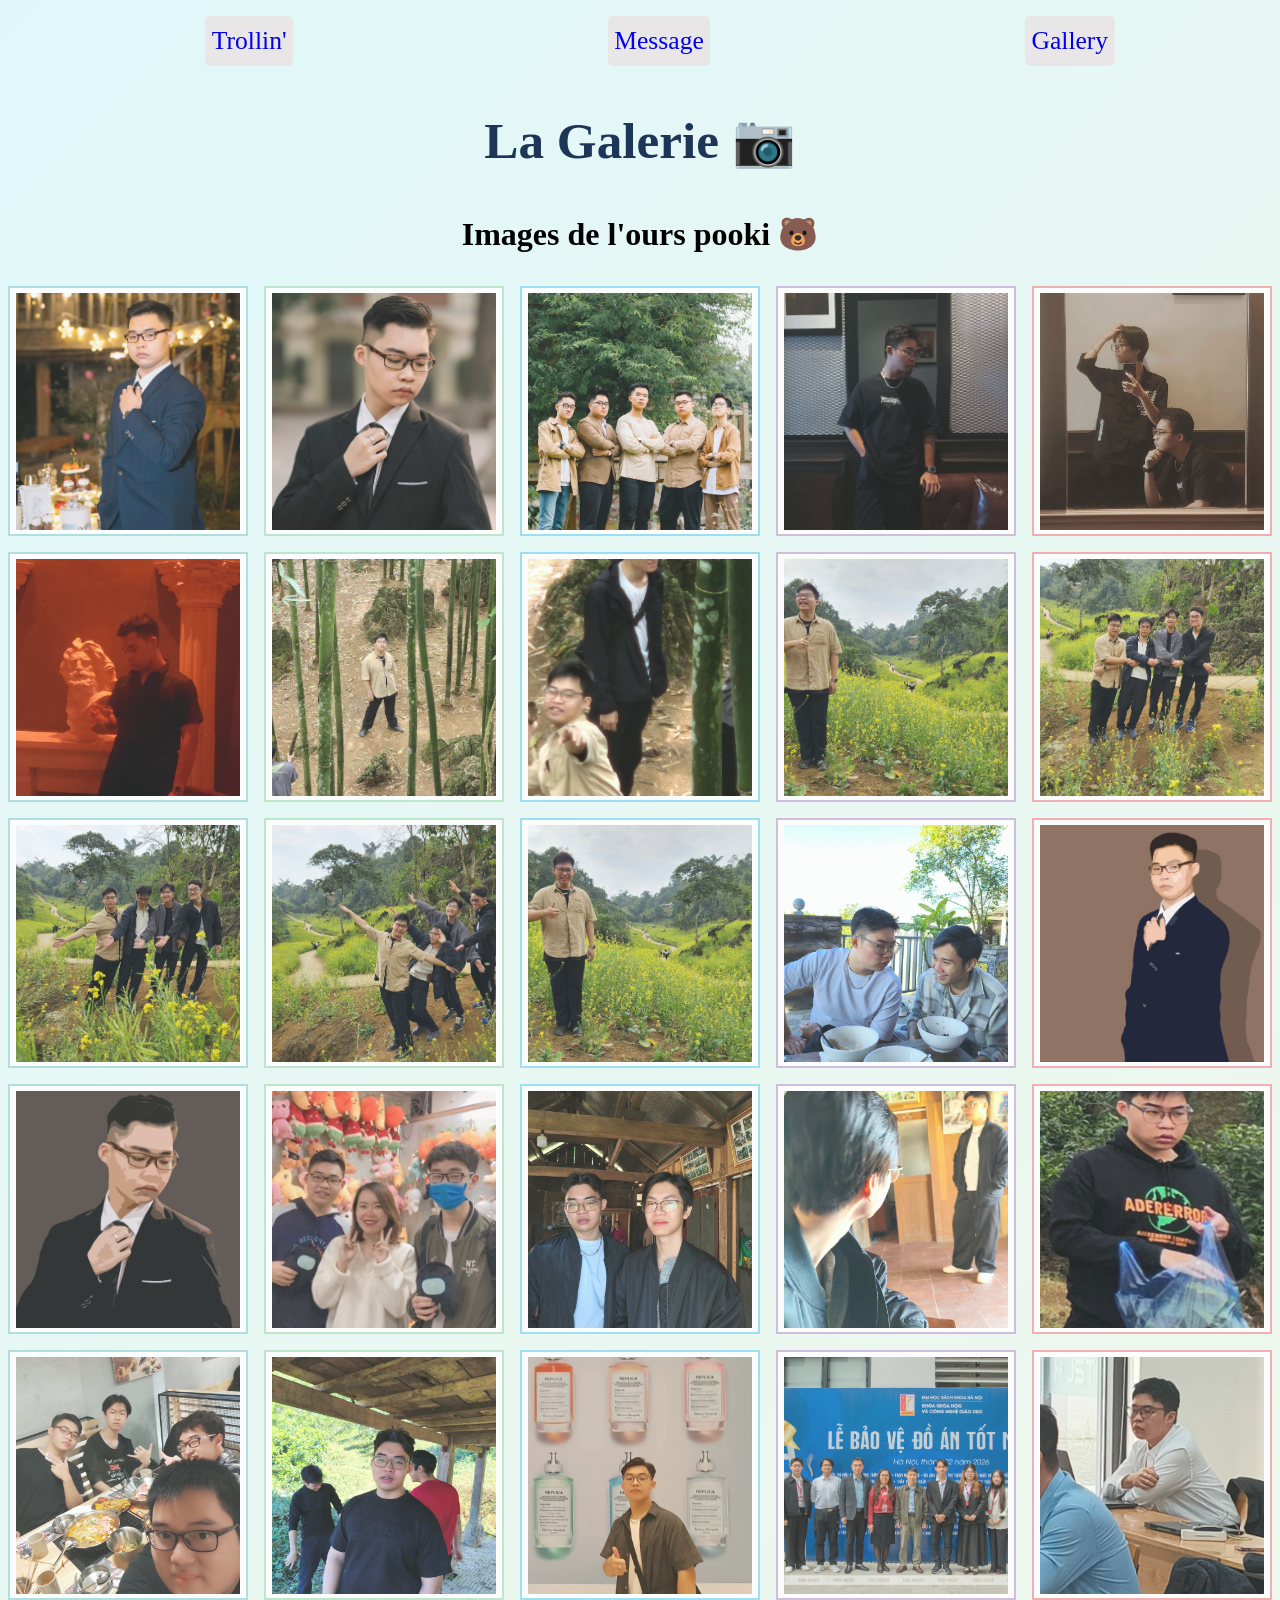
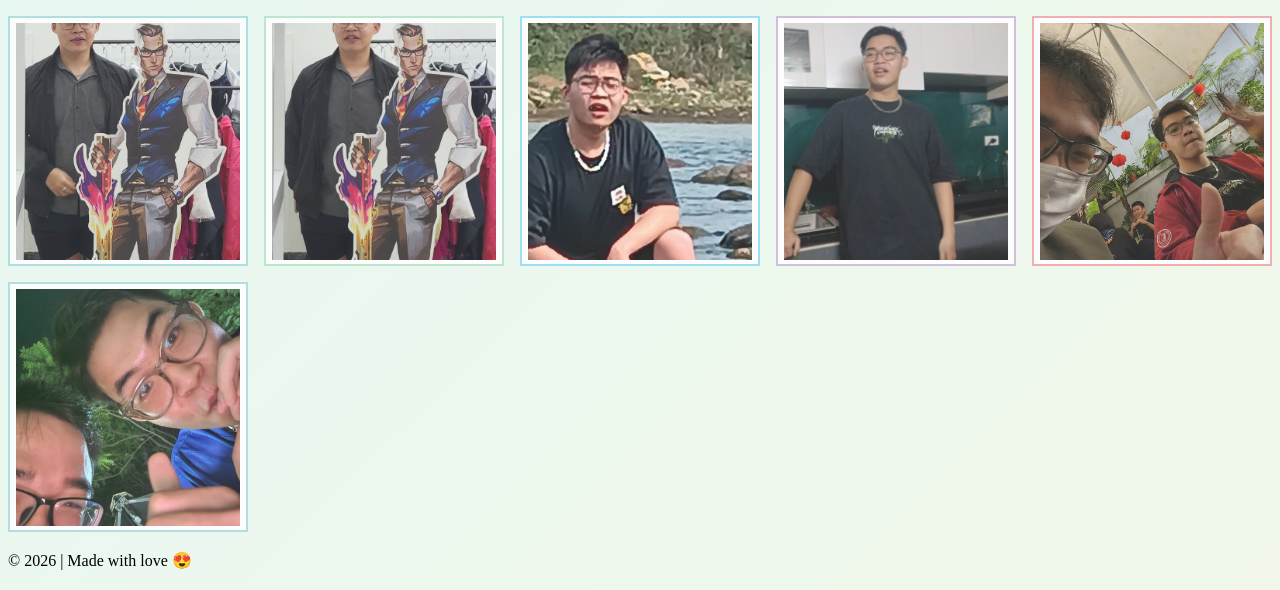
==== 2. Introduction to CSS3/Final_Project/gallery.html @ 0db54c8c "Add 3 first courses" ====
<!DOCTYPE html>
<html lang = "en">
<head>
	<meta charset="UTF-8">
	<meta name="viewport" content="width=device-width, initial-scale=1.0">
	<meta http-equiv="X-UA-Compatible" content="ie=edge">
	<title>Gallery</title>
	<link rel="stylesheet" href="assets/stylesheets/gallery.css">
	<link rel="icon" type="image/x-icon" href="assets/images/education.png">
	
	<link rel="preconnect" href="https://fonts.googleapis.com">
	<link rel="preconnect" href="https://fonts.gstatic.com" crossorigin>
	<link href="https://fonts.googleapis.com/css2?family=Jost:ital,wght@0,100..900;1,100..900&display=swap" rel="stylesheet">

	</head>

<body>

	<header>
		<a href="#main" class = "skip_link">Skip to Main Content</a>
		<nav>
			<ul>
				<li><a href="index.html">Trollin'</a></li>
				<li><a href="message.html">Message</a></li>
				<li><a href="gallery.html">Gallery</a></li>
			</ul>
		</nav>
	</header>
	
	<main id = "main">
		<h1>La Galerie &#x1F4F7;</h1>
		<h2>Images de l'ours pooki &#x1F43B;</h2>

		<div class="image_collection">
			
			<img src = "assets/images/businessman.jpg" alt = "Dung Vu next to the table">
			<img src = "assets/images/cool_ass_shoot.jpg" alt = "Dung Vu in suit and tie">
			<img src = "assets/images/dope_ass_image.jpg" alt = "Dung Vu and 4 friends in the bamboo forest">
			<img src = "assets/images/aesthetic_Dung.jpg" alt = "Dung Vu posing aesthetically">
			<img src = "assets/images/aesthetic_Dung_Kiet.jpg" alt = "Dung Vu and Kiet posing aesthetically">
			<img src = "assets/images/Dung_looking_jaked.jpg" alt = "Dung Vu looking jaked in the gallery">
			
			<img src = "assets/images/Dung_in_the_forest.jpg" alt = "Dung Vu posing in the bamboo forest">
			<img src = "assets/images/Dung_throwing_bambo.jpg" alt = "Dung Vu throwing bamboo">
			<img src = "assets/images/Dung_in_Yen_Bai.jpg" alt = "Dung Vu in the flower field in Yen Bai">
			<img src = "assets/images/Tien_Dung_Huy_Kiet.jpg" alt = "Dung Vu, Tien, Huy, Kiet in the flower field in Yen Bai">
			<img src = "assets/images/Tien_Dung_Huy_Kiet_2.jpg" alt = "Also Dung Vu, Tien, Huy, Kiet in the flower field in Yen Bai">
			<img src = "assets/images/Tien_Dung_Huy_Kiet_3.jpg" alt = "Also Dung Vu, Tien, Huy, Kiet in the flower field in Yen Bai">
			<img src = "assets/images/Dung_in_Yen_Bai_2.jpg" alt = "Also Dung Vu in the flower field in Yen Bai">
			<img src = "assets/images/Giang_and_Dung.jpg" alt = "Dung Vu and Giang having breakfast in Yen Bai">
			<img src = "assets/images/oil_pict.jpg" alt = "Dung Vu on suit and tie front view oil painting style">			
			<img src = "assets/images/oil_pict_side.jpg" alt = "Dung Vu on suit and tie side view oil painting style">
			
			
			<img src = "assets/images/Dung_and_Huy.jpg" alt = "Dung Vu and friends and teacher">			
			<img src = "assets/images/Dung_and_Kiet.jpg" alt = "Dung Vu and Kiet in wooden house in Yen Bai">			
			<img src = "assets/images/Dung_and_Kiet_2.jpg" alt = "Also Dung Vu and Kiet in wooden house in Yen Bai">			
			<img src = "assets/images/Dung_holding_bag.jpg" alt = "Dung Vu looking pissed holding plastic bag">			
			<img src = "assets/images/Dung_Huy_Kiet.jpg" alt = "Dung Vu eating hotpot with 3 friends">						
			<img src = "assets/images/Dung_Tien_Giang.jpg" alt = "Dung Vu in Yen Bai with 2 friends in the background">			
			<img src = "assets/images/FB_Avatar.jpg" alt = "Dung Vu at his workplace">			
			<img src = "assets/images/graduation_milestone.jpg" alt = "Dung Vu on his graduation thesis">						
			<img src = "assets/images/sleepy_ass.jpg" alt = "Dung Vu sleepy af in class">			
			<img src = "assets/images/Dung_and_Chamber.jpg" alt = "Dung Vu next to Chamber figure">			
			<img src = "assets/images/Dung_and_Chamber_2.jpg" alt = "Also Dung Vu next to Chamber figure">			
			<img src = "assets/images/Dung_dying_in_stream.jpg" alt = "Why is bro looking like that">			
			<img src = "assets/images/Dung_in_kitchen.jpg" alt = "Dung Vu in the kitchen">			
			<img src = "assets/images/Tien_and_Dung.jpg" alt = "Dung Vu and Tien in the cafe">			
			<img src = "assets/images/Tien_and_Dung_2.jpg" alt = "Dung Vu and Tien in the middle of nowhere">			
		</div>
		
		<footer>
			<p>&copy; 2026 | Made with love &#128525</p>
		</footer>

	</main>
</body>
</html>
---- 2. Introduction to CSS3/Final_Project/assets/stylesheets/gallery.css ----
.skip_link {
	display: block;
	text-align: center;
	position: absolute;
	top: -500px;
	left: 0;
	background: white;
	color: black;
	padding: 8px;
	font-size: 2vw;
}

.skip_link:focus
{
	position: static;
	display: block;
	top: 0;
}

nav {
  margin-bottom: 1.5vh;
}

ul {
  display: flex;
  justify-content: space-around;
  list-style: none;
}

li
{
	display: inline-block;
	font-size: 2vw;
	padding: 0.5vh 0.5vw;
	border-width: 0.5vw;
	border-radius: 5px;
	background-color: #e8e6e6;
}

li:hover {
  background-color: #b2dfdb;
}

a
{
	text-decoration: none;
}

body
{
	font-family: Georgia, "Times New Roman", serif;
	font-size: 1rem;
	line-height: 1.6;
	background: linear-gradient(135deg, #e0f7fa, #f1f8e9);
}

h1 {
  font-family: Georgia, "Times New Roman", serif;
  font-size: clamp(2rem, 4vw, 5rem);
  margin-bottom: 0.5vh;
  color: #1d3557;
  text-align: center;
}

h2
{
	font-size: 2rem;
	text-align: center;
}

.subtitle {
  color: #2a9d8f;
  font-weight: bold;
}

.image_collection {
    display: grid;
    grid-template-columns: repeat(5, minmax(200px, 1fr));
    gap: 16px;
}

.image_collection img {
    width: 100%;
	position: relative;
    height: 250px;
    object-fit: cover;
	background-color: white;
    padding: 0.5vh 0.5vw;
	opacity: 0.85;
	box-sizing: border-box;
	transition: 
        transform 0.3s ease,
        box-shadow 0.3s ease,
        border 0.3s ease,
        opacity 0.3s ease;
}

.image_collection img:nth-child(5n + 1) {
    border: 2px solid #a8dadc;
}

.image_collection img:nth-child(5n + 2) {
    border: 2px solid #b7e4c7;
}

.image_collection img:nth-child(5n + 3) {
    border: 2px solid #90dbf4;
}

.image_collection img:nth-child(5n + 4) {
    border: 2px solid #cdb4db;
}

.image_collection img:nth-child(5n + 5) {
    border: 2px solid #f3a3a9;
}

.image_collection:hover img {
    opacity: 0.5;
}

.image_collection img:hover {
    transform: translateY(-8px) scale(1.08);

    box-shadow: 
        0 10px 20px rgba(0, 0, 0, 0.12),
        0 4px 8px rgba(0, 0, 0, 0.08);

    border-color: #2a9d8f;
    opacity: 1;

    z-index: 2;
}
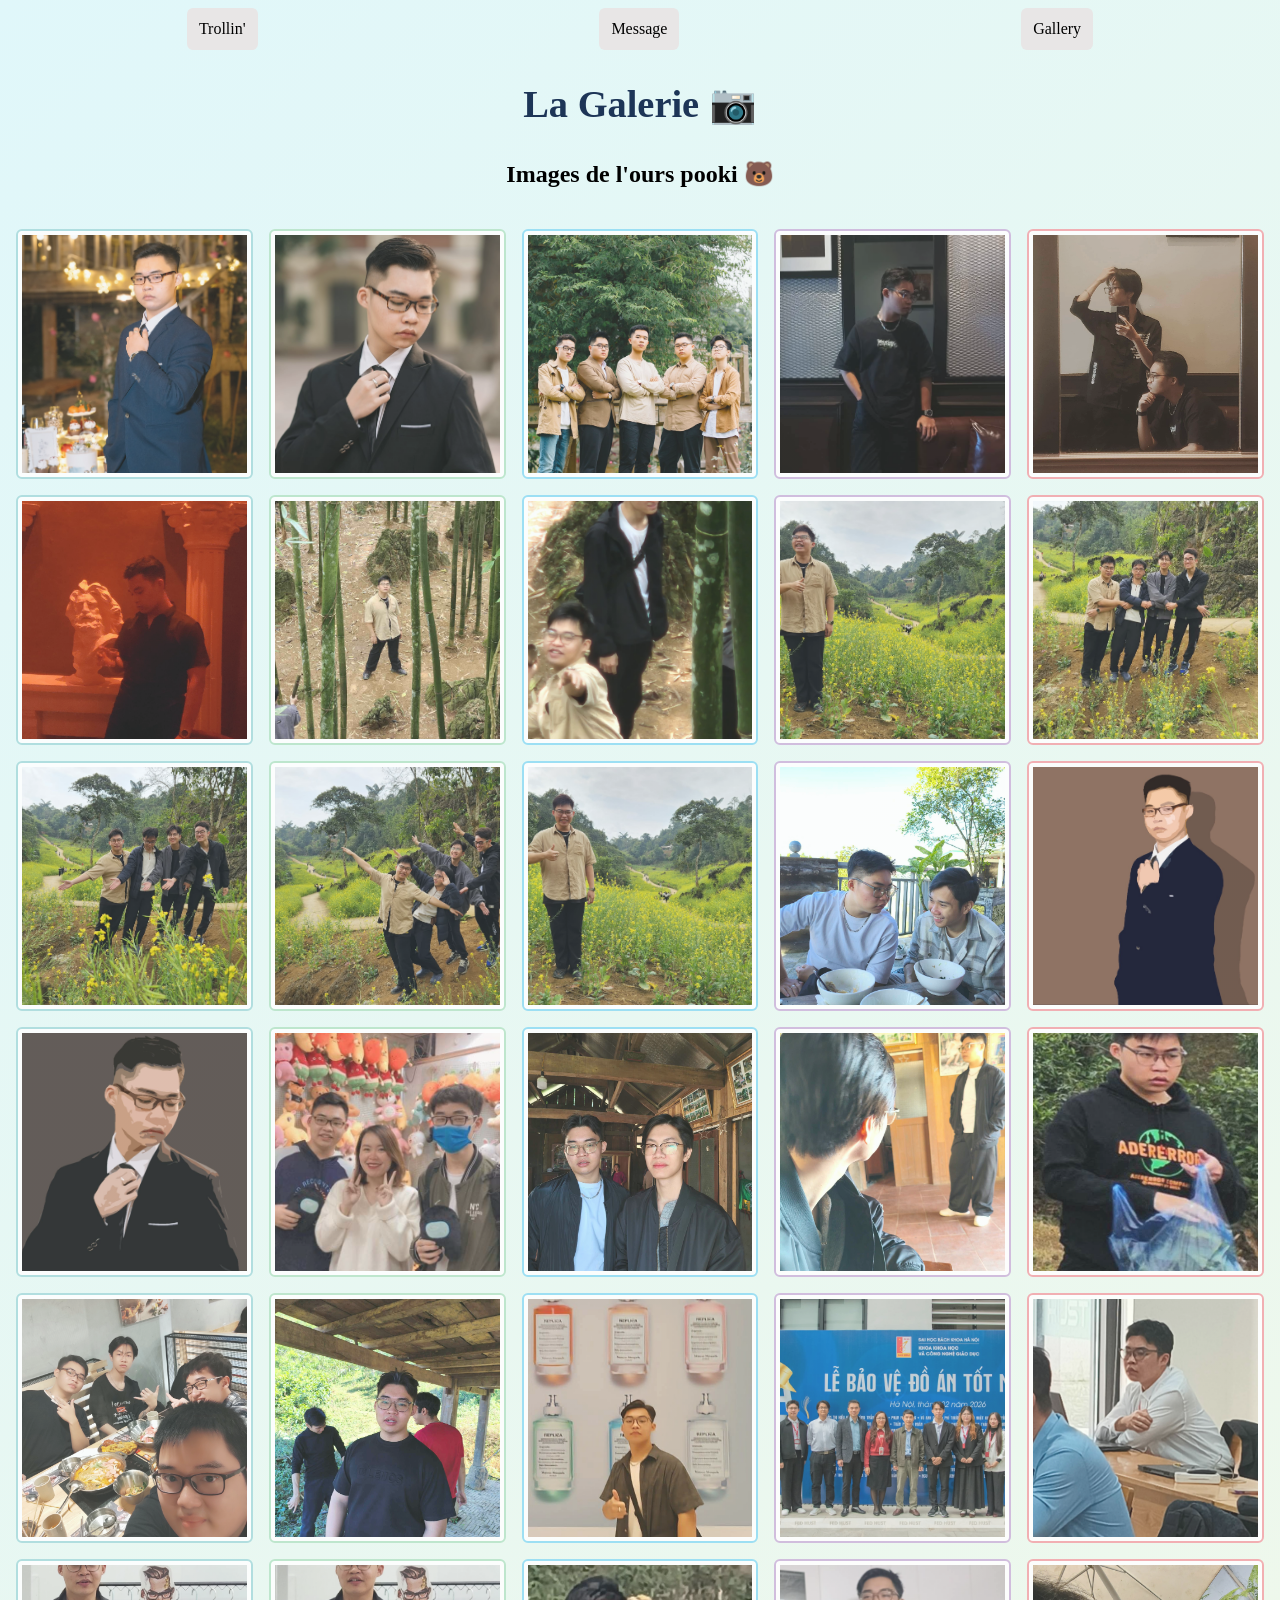
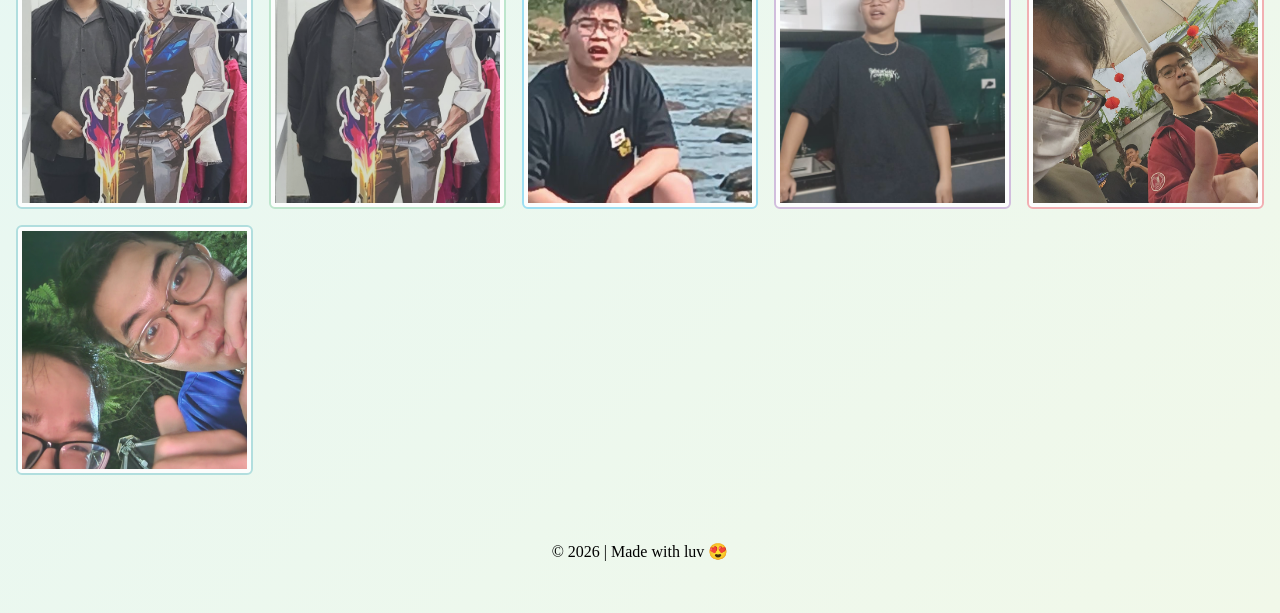
==== commit afafa569: "Add Responsive the graduation ceremony webpages" ====
--- a/2. Introduction to CSS3/Final_Project/gallery.html
+++ b/2. Introduction to CSS3/Final_Project/gallery.html
@@ -7,18 +7,16 @@
 	<title>Gallery</title>
 	<link rel="stylesheet" href="assets/stylesheets/gallery.css">
 	<link rel="icon" type="image/x-icon" href="assets/images/education.png">
-	
-	<link rel="preconnect" href="https://fonts.googleapis.com">
-	<link rel="preconnect" href="https://fonts.gstatic.com" crossorigin>
-	<link href="https://fonts.googleapis.com/css2?family=Jost:ital,wght@0,100..900;1,100..900&display=swap" rel="stylesheet">
-
 	</head>
 
 <body>
 
 	<header>
-		<a href="#main" class = "skip_link">Skip to Main Content</a>
+		<a href="#main" class="skip_link">Skip to Main Content</a>
+
 		<nav>
+		<input type="checkbox" id="nav_toggle">
+		<label for="nav_toggle" class="nav_toggle_label">☰ Menu</label>
 			<ul>
 				<li><a href="index.html">Trollin'</a></li>
 				<li><a href="message.html">Message</a></li>
@@ -26,53 +24,53 @@
 			</ul>
 		</nav>
 	</header>
-	
-	<main id = "main">
+
+	<main id="main">
 		<h1>La Galerie &#x1F4F7;</h1>
 		<h2>Images de l'ours pooki &#x1F43B;</h2>
 
 		<div class="image_collection">
-			
-			<img src = "assets/images/businessman.jpg" alt = "Dung Vu next to the table">
-			<img src = "assets/images/cool_ass_shoot.jpg" alt = "Dung Vu in suit and tie">
-			<img src = "assets/images/dope_ass_image.jpg" alt = "Dung Vu and 4 friends in the bamboo forest">
-			<img src = "assets/images/aesthetic_Dung.jpg" alt = "Dung Vu posing aesthetically">
-			<img src = "assets/images/aesthetic_Dung_Kiet.jpg" alt = "Dung Vu and Kiet posing aesthetically">
-			<img src = "assets/images/Dung_looking_jaked.jpg" alt = "Dung Vu looking jaked in the gallery">
-			
-			<img src = "assets/images/Dung_in_the_forest.jpg" alt = "Dung Vu posing in the bamboo forest">
-			<img src = "assets/images/Dung_throwing_bambo.jpg" alt = "Dung Vu throwing bamboo">
-			<img src = "assets/images/Dung_in_Yen_Bai.jpg" alt = "Dung Vu in the flower field in Yen Bai">
-			<img src = "assets/images/Tien_Dung_Huy_Kiet.jpg" alt = "Dung Vu, Tien, Huy, Kiet in the flower field in Yen Bai">
-			<img src = "assets/images/Tien_Dung_Huy_Kiet_2.jpg" alt = "Also Dung Vu, Tien, Huy, Kiet in the flower field in Yen Bai">
-			<img src = "assets/images/Tien_Dung_Huy_Kiet_3.jpg" alt = "Also Dung Vu, Tien, Huy, Kiet in the flower field in Yen Bai">
-			<img src = "assets/images/Dung_in_Yen_Bai_2.jpg" alt = "Also Dung Vu in the flower field in Yen Bai">
-			<img src = "assets/images/Giang_and_Dung.jpg" alt = "Dung Vu and Giang having breakfast in Yen Bai">
-			<img src = "assets/images/oil_pict.jpg" alt = "Dung Vu on suit and tie front view oil painting style">			
-			<img src = "assets/images/oil_pict_side.jpg" alt = "Dung Vu on suit and tie side view oil painting style">
-			
-			
-			<img src = "assets/images/Dung_and_Huy.jpg" alt = "Dung Vu and friends and teacher">			
-			<img src = "assets/images/Dung_and_Kiet.jpg" alt = "Dung Vu and Kiet in wooden house in Yen Bai">			
-			<img src = "assets/images/Dung_and_Kiet_2.jpg" alt = "Also Dung Vu and Kiet in wooden house in Yen Bai">			
-			<img src = "assets/images/Dung_holding_bag.jpg" alt = "Dung Vu looking pissed holding plastic bag">			
-			<img src = "assets/images/Dung_Huy_Kiet.jpg" alt = "Dung Vu eating hotpot with 3 friends">						
-			<img src = "assets/images/Dung_Tien_Giang.jpg" alt = "Dung Vu in Yen Bai with 2 friends in the background">			
-			<img src = "assets/images/FB_Avatar.jpg" alt = "Dung Vu at his workplace">			
-			<img src = "assets/images/graduation_milestone.jpg" alt = "Dung Vu on his graduation thesis">						
-			<img src = "assets/images/sleepy_ass.jpg" alt = "Dung Vu sleepy af in class">			
-			<img src = "assets/images/Dung_and_Chamber.jpg" alt = "Dung Vu next to Chamber figure">			
-			<img src = "assets/images/Dung_and_Chamber_2.jpg" alt = "Also Dung Vu next to Chamber figure">			
-			<img src = "assets/images/Dung_dying_in_stream.jpg" alt = "Why is bro looking like that">			
-			<img src = "assets/images/Dung_in_kitchen.jpg" alt = "Dung Vu in the kitchen">			
-			<img src = "assets/images/Tien_and_Dung.jpg" alt = "Dung Vu and Tien in the cafe">			
-			<img src = "assets/images/Tien_and_Dung_2.jpg" alt = "Dung Vu and Tien in the middle of nowhere">			
+
+			<img loading="lazy" src="assets/images/businessman.jpg" alt="Dung Vu next to the table">
+			<img loading="lazy" src="assets/images/cool_ass_shoot.jpg" alt="Dung Vu in suit and tie">
+			<img loading="lazy" src="assets/images/dope_ass_image.jpg" alt="Dung Vu and 4 friends in the bamboo forest">
+			<img loading="lazy" src="assets/images/aesthetic_Dung.jpg" alt="Dung Vu posing aesthetically">
+			<img loading="lazy" src="assets/images/aesthetic_Dung_Kiet.jpg" alt="Dung Vu and Kiet posing aesthetically">
+			<img loading="lazy" src="assets/images/Dung_looking_jaked.jpg" alt="Dung Vu looking jaked in the gallery">
+
+			<img loading="lazy" src="assets/images/Dung_in_the_forest.jpg" alt="Dung Vu posing in the bamboo forest">
+			<img loading="lazy" src="assets/images/Dung_throwing_bambo.jpg" alt="Dung Vu throwing bamboo">
+			<img loading="lazy" src="assets/images/Dung_in_Yen_Bai.jpg" alt="Dung Vu in the flower field in Yen Bai">
+			<img loading="lazy" src="assets/images/Tien_Dung_Huy_Kiet.jpg" alt="Dung Vu, Tien, Huy, Kiet in the flower field in Yen Bai">
+			<img loading="lazy" src="assets/images/Tien_Dung_Huy_Kiet_2.jpg" alt="Also Dung Vu, Tien, Huy, Kiet in the flower field in Yen Bai">
+			<img loading="lazy" src="assets/images/Tien_Dung_Huy_Kiet_3.jpg" alt="Also Dung Vu, Tien, Huy, Kiet in the flower field in Yen Bai">
+			<img loading="lazy" src="assets/images/Dung_in_Yen_Bai_2.jpg" alt="Also Dung Vu in the flower field in Yen Bai">
+			<img loading="lazy" src="assets/images/Giang_and_Dung.jpg" alt="Dung Vu and Giang having breakfast in Yen Bai">
+			<img loading="lazy" src="assets/images/oil_pict.jpg" alt="Dung Vu oil painting front view">
+			<img loading="lazy" src="assets/images/oil_pict_side.jpg" alt="Dung Vu oil painting side view">
+
+			<img loading="lazy" src="assets/images/Dung_and_Huy.jpg" alt="Dung Vu and friends and teacher">
+			<img loading="lazy" src="assets/images/Dung_and_Kiet.jpg" alt="Dung Vu and Kiet in wooden house">
+			<img loading="lazy" src="assets/images/Dung_and_Kiet_2.jpg" alt="Dung Vu and Kiet in wooden house again">
+			<img loading="lazy" src="assets/images/Dung_holding_bag.jpg" alt="Dung Vu holding plastic bag">
+			<img loading="lazy" src="assets/images/Dung_Huy_Kiet.jpg" alt="Dung Vu eating hotpot with friends">
+			<img loading="lazy" src="assets/images/Dung_Tien_Giang.jpg" alt="Dung Vu in Yen Bai with friends">
+			<img loading="lazy" src="assets/images/FB_Avatar.jpg" alt="Dung Vu at workplace">
+			<img loading="lazy" src="assets/images/graduation_milestone.jpg" alt="Dung Vu graduation thesis">
+			<img loading="lazy" src="assets/images/sleepy_ass.jpg" alt="Dung Vu sleepy in class">
+			<img loading="lazy" src="assets/images/Dung_and_Chamber.jpg" alt="Dung Vu next to Chamber figure">
+			<img loading="lazy" src="assets/images/Dung_and_Chamber_2.jpg" alt="Dung Vu next to Chamber figure again">
+			<img loading="lazy" src="assets/images/Dung_dying_in_stream.jpg" alt="Dung Vu in stream">
+			<img loading="lazy" src="assets/images/Dung_in_kitchen.jpg" alt="Dung Vu in kitchen">
+			<img loading="lazy" src="assets/images/Tien_and_Dung.jpg" alt="Dung Vu and Tien in cafe">
+			<img loading="lazy" src="assets/images/Tien_and_Dung_2.jpg" alt="Dung Vu and Tien outdoors">
+
 		</div>
-		
-		<footer>
-			<p>&copy; 2026 | Made with love &#128525</p>
-		</footer>
+	</main>
 
-	</main>
+	<footer>
+		<p>&copy; 2026 | Made with luv &#128525;</p>
+	</footer>
+
 </body>
 </html>
--- a/2. Introduction to CSS3/Final_Project/assets/stylesheets/gallery.css
+++ b/2. Introduction to CSS3/Final_Project/assets/stylesheets/gallery.css
@@ -1,133 +1,183 @@
-.skip_link {
-	display: block;
-	text-align: center;
-	position: absolute;
-	top: -500px;
-	left: 0;
-	background: white;
-	color: black;
-	padding: 8px;
-	font-size: 2vw;
+*,
+*::before,
+*::after {
+	box-sizing: border-box;
 }
 
-.skip_link:focus
-{
-	position: static;
-	display: block;
-	top: 0;
-}
-
-nav {
-  margin-bottom: 1.5vh;
-}
-
-ul {
-  display: flex;
-  justify-content: space-around;
-  list-style: none;
-}
-
-li
-{
-	display: inline-block;
-	font-size: 2vw;
-	padding: 0.5vh 0.5vw;
-	border-width: 0.5vw;
-	border-radius: 5px;
-	background-color: #e8e6e6;
-}
-
-li:hover {
-  background-color: #b2dfdb;
-}
-
-a
-{
-	text-decoration: none;
-}
-
-body
-{
+body {
+	margin: 0;
 	font-family: Georgia, "Times New Roman", serif;
-	font-size: 1rem;
 	line-height: 1.6;
 	background: linear-gradient(135deg, #e0f7fa, #f1f8e9);
 }
 
-h1 {
-  font-family: Georgia, "Times New Roman", serif;
-  font-size: clamp(2rem, 4vw, 5rem);
-  margin-bottom: 0.5vh;
-  color: #1d3557;
-  text-align: center;
+/* =========================
+   SKIP LINK
+========================= */
+.skip_link {
+	position: absolute;
+	top: -999px;
+	left: 0;
+	background: white;
+	color: black;
+	padding: 0.5rem 1rem;
 }
 
-h2
-{
-	font-size: 2rem;
-	text-align: center;
+.skip_link:focus {
+	top: 0;
+	position: absolute;
 }
 
-.subtitle {
-  color: #2a9d8f;
-  font-weight: bold;
+/* =========================
+   NAVIGATION (DESKTOP)
+========================= */
+nav {
+	position: relative;
+	padding: 0.5rem 1rem;
 }
 
+#nav_toggle {
+	display: none;
+}
+
+.nav_toggle_label {
+	display: none;
+	font-size: 1.25rem;
+	background: #e8e6e6;
+	padding: 0.5rem 1rem;
+	border-radius: 6px;
+	cursor: pointer;
+}
+
+ul {
+	display: flex;
+	justify-content: space-around;
+	list-style: none;
+	margin: 0;
+	padding: 0;
+}
+
+li {
+	background: #e8e6e6;
+	padding: 0.5rem 0.75rem;
+	border-radius: 6px;
+}
+
+li:hover {
+	background: #b2dfdb;
+}
+
+a {
+	text-decoration: none;
+	color: inherit;
+}
+
+/* =========================
+   HEADINGS
+========================= */
+h1 {
+	font-size: clamp(1.8rem, 3vw, 3rem);
+	text-align: center;
+	color: #1d3557;
+	margin: 1rem 0 0.5rem;
+}
+
+h2 {
+	text-align: center;
+	font-size: 1.5rem;
+}
+
+/* =========================
+   GRID GALLERY
+========================= */
 .image_collection {
-    display: grid;
-    grid-template-columns: repeat(5, minmax(200px, 1fr));
-    gap: 16px;
+	display: grid;
+	grid-template-columns: repeat(5, minmax(150px, 1fr));
+	gap: 1rem;
+	padding: 1rem;
+	max-width: 1400px;
+	margin: 0 auto;
 }
 
 .image_collection img {
-    width: 100%;
-	position: relative;
-    height: 250px;
-    object-fit: cover;
-	background-color: white;
-    padding: 0.5vh 0.5vw;
+	width: 100%;
+	height: 250px;
+	object-fit: cover;
+	background: white;
+	padding: 0.25rem;
 	opacity: 0.85;
-	box-sizing: border-box;
-	transition: 
-        transform 0.3s ease,
-        box-shadow 0.3s ease,
-        border 0.3s ease,
-        opacity 0.3s ease;
+	border-radius: 6px;
+	transition: transform 0.3s ease, box-shadow 0.3s ease, opacity 0.3s ease;
 }
 
-.image_collection img:nth-child(5n + 1) {
-    border: 2px solid #a8dadc;
+/* border cycling */
+.image_collection img:nth-child(5n + 1) { border: 2px solid #a8dadc; }
+.image_collection img:nth-child(5n + 2) { border: 2px solid #b7e4c7; }
+.image_collection img:nth-child(5n + 3) { border: 2px solid #90dbf4; }
+.image_collection img:nth-child(5n + 4) { border: 2px solid #cdb4db; }
+.image_collection img:nth-child(5n + 5) { border: 2px solid #f3a3a9; }
+
+.image_collection:hover img { opacity: 0.5; }
+
+.image_collection img:hover {
+	transform: translateY(-8px) scale(1.05);
+	box-shadow: 0 10px 20px rgba(0,0,0,0.15);
+	border-color: #2a9d8f;
+	opacity: 1;
 }
 
-.image_collection img:nth-child(5n + 2) {
-    border: 2px solid #b7e4c7;
+/* =========================
+   FOOTER
+========================= */
+footer {
+	text-align: center;
+	padding: 2rem 1rem;
 }
 
-.image_collection img:nth-child(5n + 3) {
-    border: 2px solid #90dbf4;
+/* =========================
+   RESPONSIVE NAV + GRID
+========================= */
+@media (max-width: 1024px) {
+	.image_collection {
+		grid-template-columns: repeat(3, 1fr);
+	}
 }
 
-.image_collection img:nth-child(5n + 4) {
-    border: 2px solid #cdb4db;
+@media (max-width: 768px) {
+
+	.nav_toggle_label {
+		display: inline-block;
+	}
+
+	ul {
+		display: none;
+		flex-direction: column;
+		gap: 0.5rem;
+		background: #e8e6e6;
+		position: absolute;
+		top: 100%;
+		left: 0;
+		right: 0;
+		padding: 1rem;
+		border-radius: 8px;
+		z-index: 999;
+	}
+
+	#nav_toggle:checked + .nav_toggle_label + ul {
+		display: flex;
+	}
+
+	.image_collection {
+		grid-template-columns: repeat(2, 1fr);
+	}
 }
 
-.image_collection img:nth-child(5n + 5) {
-    border: 2px solid #f3a3a9;
-}
+@media (max-width: 480px) {
+	.image_collection {
+		grid-template-columns: 1fr;
+	}
 
-.image_collection:hover img {
-    opacity: 0.5;
-}
-
-.image_collection img:hover {
-    transform: translateY(-8px) scale(1.08);
-
-    box-shadow: 
-        0 10px 20px rgba(0, 0, 0, 0.12),
-        0 4px 8px rgba(0, 0, 0, 0.08);
-
-    border-color: #2a9d8f;
-    opacity: 1;
-
-    z-index: 2;
+	.image_collection img {
+		height: 220px;
+	}
 }
